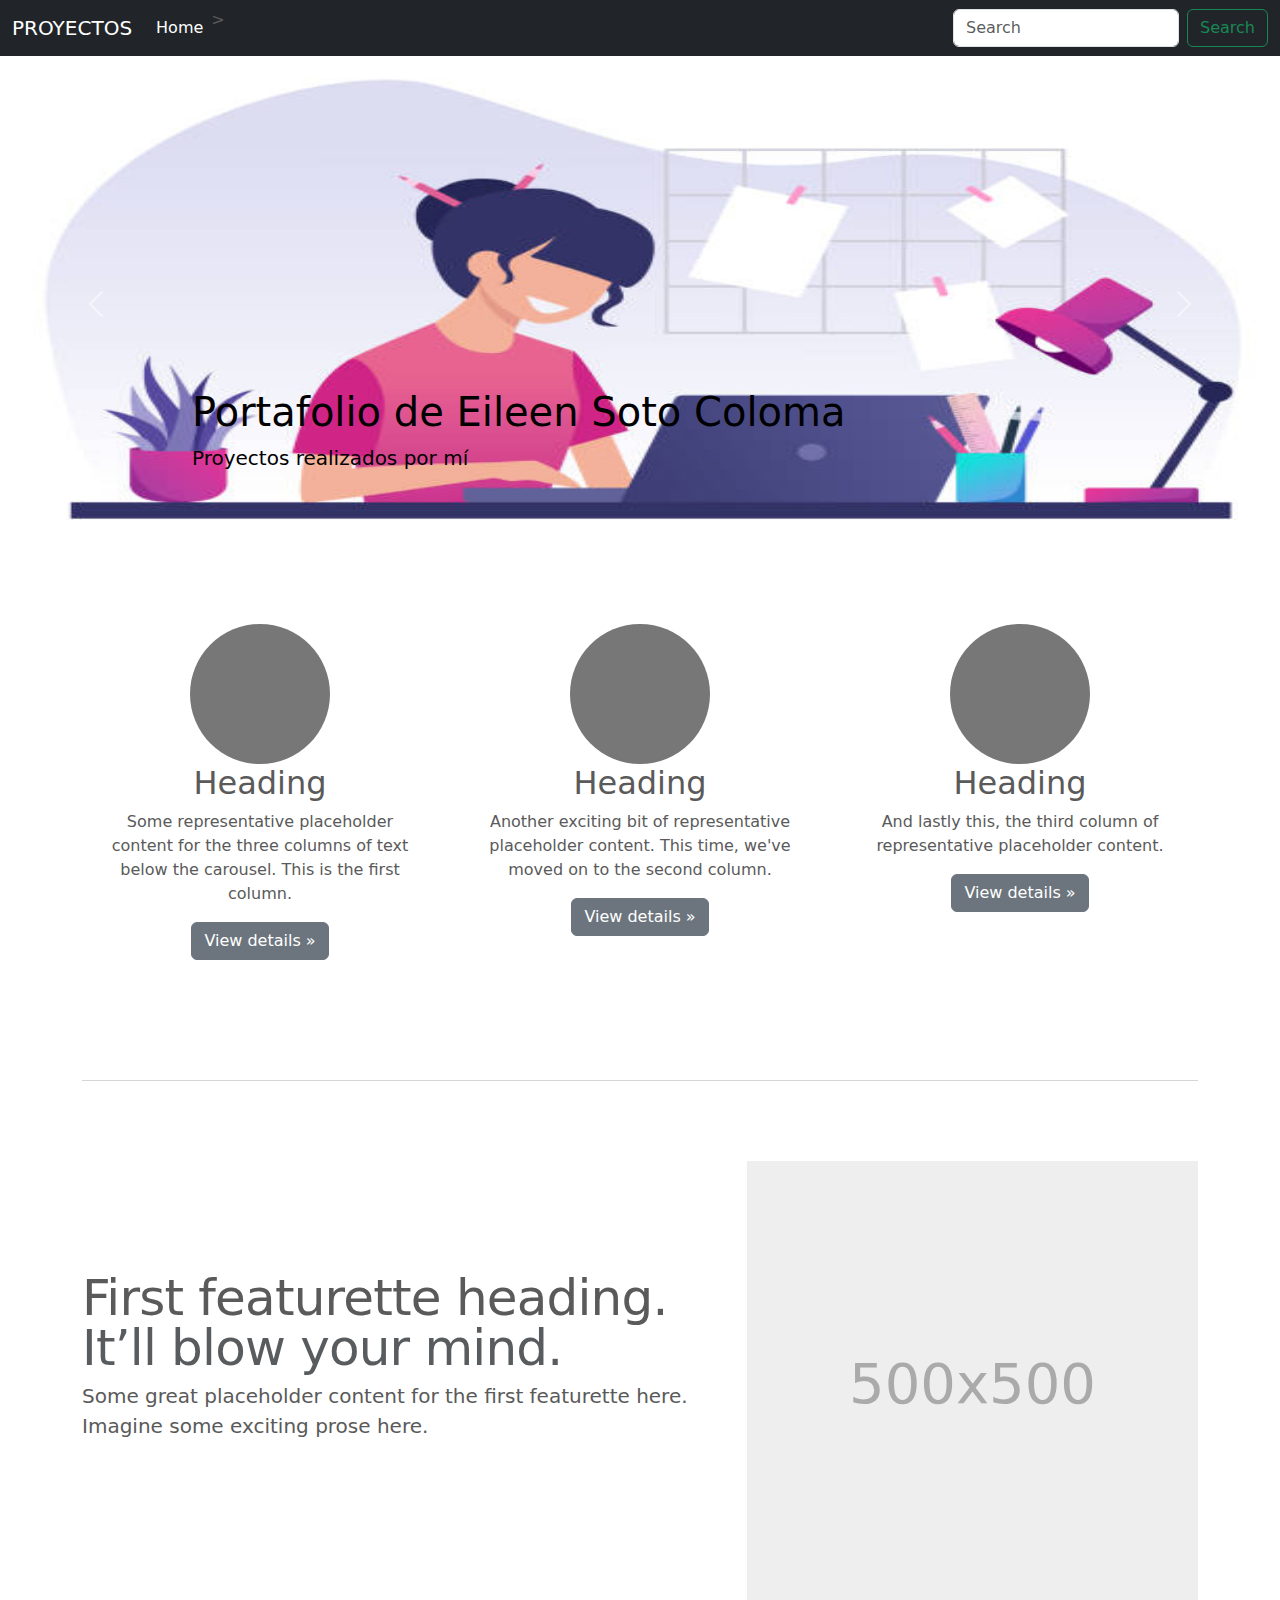
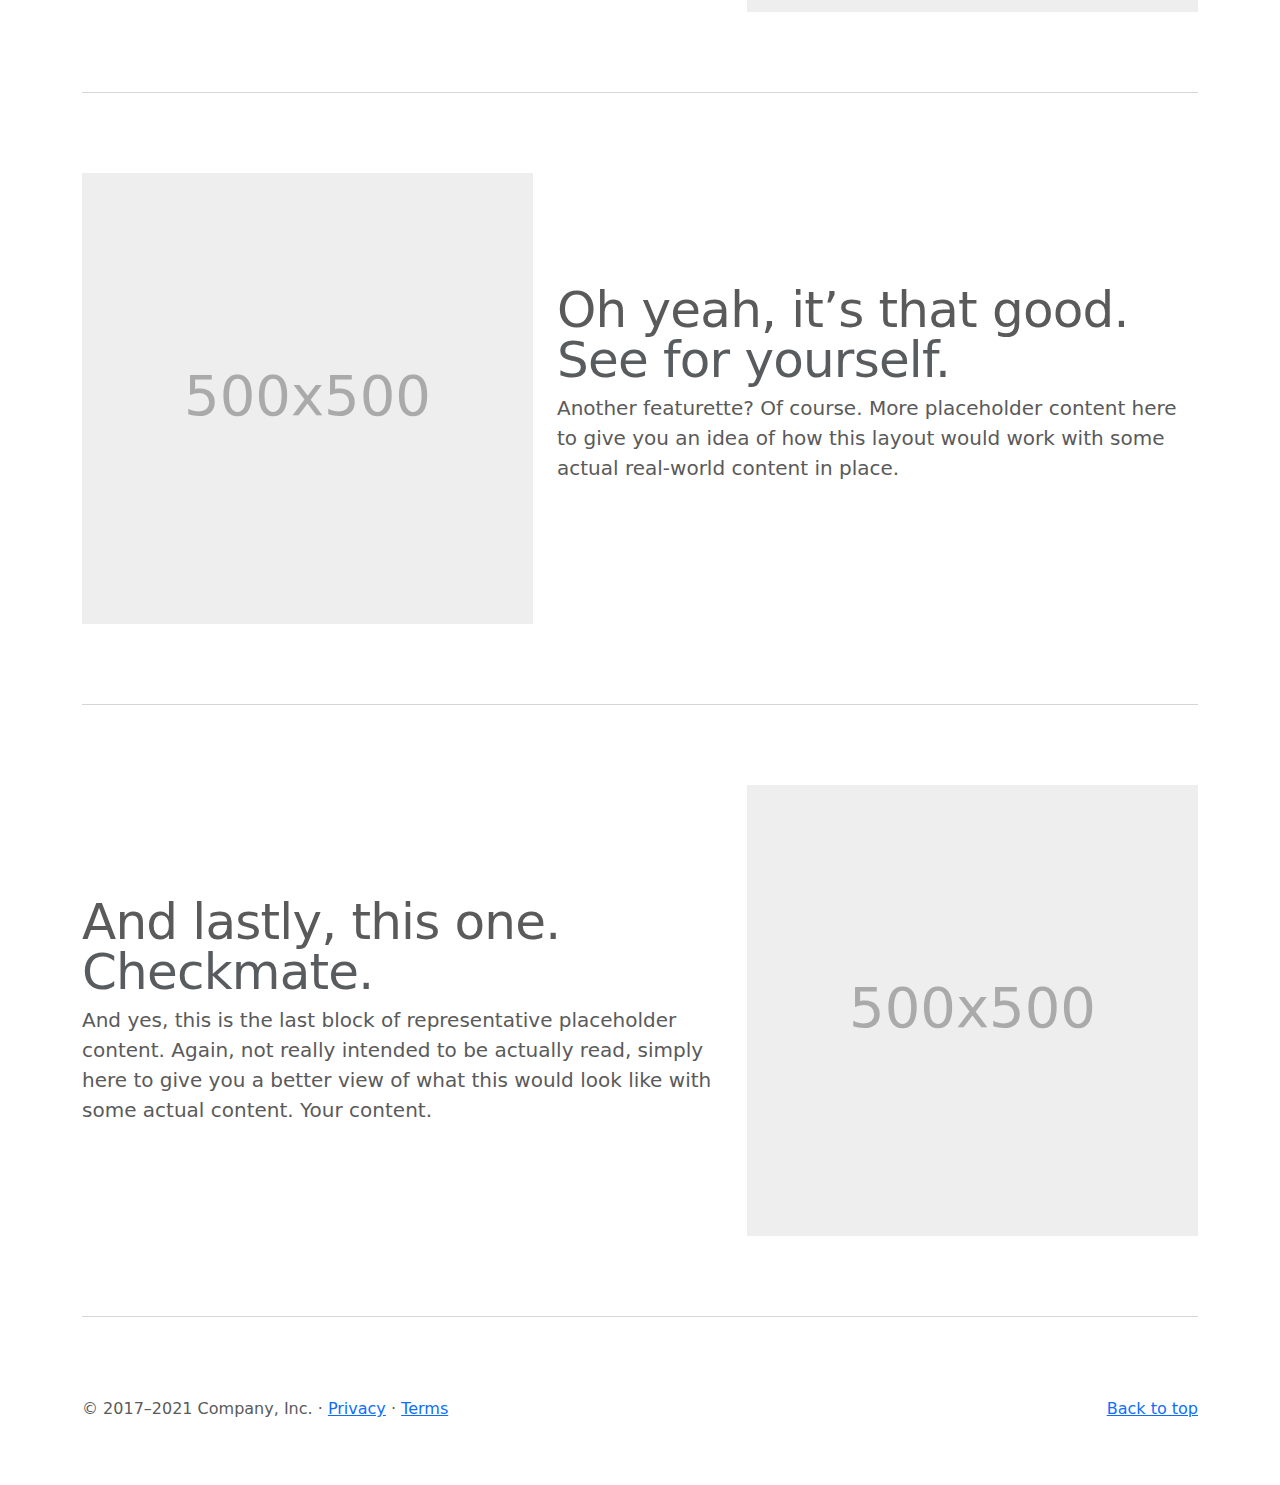
==== index.html @ 5d78b76d "Mi primer commit de mi github pages" ====
<!DOCTYPE html>
<html lang="en">
  <head>
    <meta charset="utf-8" />
    <meta name="viewport" content="width=device-width, initial-scale=1" />
    <meta name="description" content="" />
    <meta
      name="author"
      content="Mark Otto, Jacob Thornton, and Bootstrap contributors"
    />
    <meta name="generator" content="Hugo 0.84.0" />
    <title>Portafolio Eileen Soto</title>

    <link
      rel="canonical"
      href="https://getbootstrap.com/docs/5.0/examples/carousel/"
    />

    <!-- Bootstrap core CSS -->
    <link href="./assets/css/bootstrap.min.css" rel="stylesheet" />

    <style>
      .bd-placeholder-img {
        font-size: 1.125rem;
        text-anchor: middle;
        -webkit-user-select: none;
        -moz-user-select: none;
        user-select: none;
      }

      @media (min-width: 768px) {
        .bd-placeholder-img-lg {
          font-size: 3.5rem;
        }
      }
    </style>

    <!-- Custom styles for this template -->
    <link href="./assets/css/carousel.css" rel="stylesheet" />
    <link href="./assets/css/style.css" rel="stylesheet" />
  </head>
  <body>
    <header>
      <nav class="navbar navbar-expand-md navbar-dark fixed-top bg-dark">
        <div class="container-fluid">
          <a class="navbar-brand" href="#">PROYECTOS</a>
          <button
            class="navbar-toggler"
            type="button"
            data-bs-toggle="collapse"
            data-bs-target="#navbarCollapse"
            aria-controls="navbarCollapse"
            aria-expanded="false"
            aria-label="Toggle navigation"
          >
            <span class="navbar-toggler-icon"></span>
          </button>
          <div class="collapse navbar-collapse" id="navbarCollapse">
            <ul class="navbar-nav me-auto mb-2 mb-md-0">
              <li class="nav-item">
                <a class="nav-link active" aria-current="page" href="#">Home</a>
              </li>
              <li class="nav-item">
               
              </li>
              <li class="nav-item">
                
                >
              </li>
            </ul>
            <form class="d-flex">
              <input
                class="form-control me-2"
                type="search"
                placeholder="Search"
                aria-label="Search"
              />
              <button class="btn btn-outline-success" type="submit">
                Search
              </button>
            </form>
          </div>
        </div>
      </nav>
    </header>

    <main>
      <div id="myCarousel" class="carousel slide" data-bs-ride="carousel">
        <div class="carousel-indicators">
          <button
            type="button"
            data-bs-target="#myCarousel"
            data-bs-slide-to="0"
            class="active"
            aria-current="true"
            aria-label="Slide 1"
          ></button>
          <button
            type="button"
            data-bs-target="#myCarousel"
            data-bs-slide-to="1"
            aria-label="Slide 2"
          ></button>
          <button
            type="button"
            data-bs-target="#myCarousel"
            data-bs-slide-to="2"
            aria-label="Slide 3"
          ></button>
        </div>
        <div class="carousel-inner">
          <div class="carousel-item active">
            <img src="./assets/img/header.jpeg" />
            <div class="container">
              <div class="carousel-caption text-start">
                <h1>Portafolio de Eileen Soto Coloma</h1>
                <p>Proyectos realizados por mí</p>
              </div>
            </div>
          </div>
          <div class="carousel-item">
            <svg
              class="bd-placeholder-img"
              width="100%"
              height="100%"
              xmlns="http://www.w3.org/2000/svg"
              aria-hidden="true"
              preserveAspectRatio="xMidYMid slice"
              focusable="false"
            >
              <rect width="100%" height="100%" fill="#777" />
            </svg>

            <div class="container">
              <div class="carousel-caption">
                <h1>Another example headline.</h1>
                <p>
                  Some representative placeholder content for the second slide
                  of the carousel.
                </p>
                <p><a class="btn btn-lg btn-primary" href="#">Learn more</a></p>
              </div>
            </div>
          </div>
          <div class="carousel-item">
            <svg
              class="bd-placeholder-img"
              width="100%"
              height="100%"
              xmlns="http://www.w3.org/2000/svg"
              aria-hidden="true"
              preserveAspectRatio="xMidYMid slice"
              focusable="false"
            >
              <rect width="100%" height="100%" fill="#777" />
            </svg>

            <div class="container">
              <div class="carousel-caption text-end">
                <h1>One more for good measure.</h1>
                <p>
                  Some representative placeholder content for the third slide of
                  this carousel.
                </p>
                <p>
                  <a class="btn btn-lg btn-primary" href="#">Browse gallery</a>
                </p>
              </div>
            </div>
          </div>
        </div>
        <button
          class="carousel-control-prev"
          type="button"
          data-bs-target="#myCarousel"
          data-bs-slide="prev"
        >
          <span class="carousel-control-prev-icon" aria-hidden="true"></span>
          <span class="visually-hidden">Previous</span>
        </button>
        <button
          class="carousel-control-next"
          type="button"
          data-bs-target="#myCarousel"
          data-bs-slide="next"
        >
          <span class="carousel-control-next-icon" aria-hidden="true"></span>
          <span class="visually-hidden">Next</span>
        </button>
      </div>

      <!-- Marketing messaging and featurettes
  ================================================== -->
      <!-- Wrap the rest of the page in another container to center all the content. -->

      <div class="container marketing">
        <!-- Three columns of text below the carousel -->
        <div class="row">
          <div class="col-lg-4">
            <svg
              class="bd-placeholder-img rounded-circle"
              width="140"
              height="140"
              xmlns="http://www.w3.org/2000/svg"
              role="img"
              aria-label="Placeholder: 140x140"
              preserveAspectRatio="xMidYMid slice"
              focusable="false"
            >
              <title>Placeholder</title>
              <rect width="100%" height="100%" fill="#777" />
              <text x="50%" y="50%" fill="#777" dy=".3em">140x140</text>
            </svg>

            <h2>Heading</h2>
            <p>
              Some representative placeholder content for the three columns of
              text below the carousel. This is the first column.
            </p>
            <p>
              <a class="btn btn-secondary" href="#">View details &raquo;</a>
            </p>
          </div>
          <!-- /.col-lg-4 -->
          <div class="col-lg-4">
            <svg
              class="bd-placeholder-img rounded-circle"
              width="140"
              height="140"
              xmlns="http://www.w3.org/2000/svg"
              role="img"
              aria-label="Placeholder: 140x140"
              preserveAspectRatio="xMidYMid slice"
              focusable="false"
            >
              <title>Placeholder</title>
              <rect width="100%" height="100%" fill="#777" />
              <text x="50%" y="50%" fill="#777" dy=".3em">140x140</text>
            </svg>

            <h2>Heading</h2>
            <p>
              Another exciting bit of representative placeholder content. This
              time, we've moved on to the second column.
            </p>
            <p>
              <a class="btn btn-secondary" href="#">View details &raquo;</a>
            </p>
          </div>
          <!-- /.col-lg-4 -->
          <div class="col-lg-4">
            <svg
              class="bd-placeholder-img rounded-circle"
              width="140"
              height="140"
              xmlns="http://www.w3.org/2000/svg"
              role="img"
              aria-label="Placeholder: 140x140"
              preserveAspectRatio="xMidYMid slice"
              focusable="false"
            >
              <title>Placeholder</title>
              <rect width="100%" height="100%" fill="#777" />
              <text x="50%" y="50%" fill="#777" dy=".3em">140x140</text>
            </svg>

            <h2>Heading</h2>
            <p>
              And lastly this, the third column of representative placeholder
              content.
            </p>
            <p>
              <a class="btn btn-secondary" href="#">View details &raquo;</a>
            </p>
          </div>
          <!-- /.col-lg-4 -->
        </div>
        <!-- /.row -->

        <!-- START THE FEATURETTES -->

        <hr class="featurette-divider" />

        <div class="row featurette">
          <div class="col-md-7">
            <h2 class="featurette-heading">
              First featurette heading.
              <span class="text-muted">It’ll blow your mind.</span>
            </h2>
            <p class="lead">
              Some great placeholder content for the first featurette here.
              Imagine some exciting prose here.
            </p>
          </div>
          <div class="col-md-5">
            <svg
              class="bd-placeholder-img bd-placeholder-img-lg featurette-image img-fluid mx-auto"
              width="500"
              height="500"
              xmlns="http://www.w3.org/2000/svg"
              role="img"
              aria-label="Placeholder: 500x500"
              preserveAspectRatio="xMidYMid slice"
              focusable="false"
            >
              <title>Placeholder</title>
              <rect width="100%" height="100%" fill="#eee" />
              <text x="50%" y="50%" fill="#aaa" dy=".3em">500x500</text>
            </svg>
          </div>
        </div>

        <hr class="featurette-divider" />

        <div class="row featurette">
          <div class="col-md-7 order-md-2">
            <h2 class="featurette-heading">
              Oh yeah, it’s that good.
              <span class="text-muted">See for yourself.</span>
            </h2>
            <p class="lead">
              Another featurette? Of course. More placeholder content here to
              give you an idea of how this layout would work with some actual
              real-world content in place.
            </p>
          </div>
          <div class="col-md-5 order-md-1">
            <svg
              class="bd-placeholder-img bd-placeholder-img-lg featurette-image img-fluid mx-auto"
              width="500"
              height="500"
              xmlns="http://www.w3.org/2000/svg"
              role="img"
              aria-label="Placeholder: 500x500"
              preserveAspectRatio="xMidYMid slice"
              focusable="false"
            >
              <title>Placeholder</title>
              <rect width="100%" height="100%" fill="#eee" />
              <text x="50%" y="50%" fill="#aaa" dy=".3em">500x500</text>
            </svg>
          </div>
        </div>

        <hr class="featurette-divider" />

        <div class="row featurette">
          <div class="col-md-7">
            <h2 class="featurette-heading">
              And lastly, this one. <span class="text-muted">Checkmate.</span>
            </h2>
            <p class="lead">
              And yes, this is the last block of representative placeholder
              content. Again, not really intended to be actually read, simply
              here to give you a better view of what this would look like with
              some actual content. Your content.
            </p>
          </div>
          <div class="col-md-5">
            <svg
              class="bd-placeholder-img bd-placeholder-img-lg featurette-image img-fluid mx-auto"
              width="500"
              height="500"
              xmlns="http://www.w3.org/2000/svg"
              role="img"
              aria-label="Placeholder: 500x500"
              preserveAspectRatio="xMidYMid slice"
              focusable="false"
            >
              <title>Placeholder</title>
              <rect width="100%" height="100%" fill="#eee" />
              <text x="50%" y="50%" fill="#aaa" dy=".3em">500x500</text>
            </svg>
          </div>
        </div>

        <hr class="featurette-divider" />

        <!-- /END THE FEATURETTES -->
      </div>
      <!-- /.container -->

      <!-- FOOTER -->
      <footer class="container">
        <p class="float-end"><a href="#">Back to top</a></p>
        <p>
          &copy; 2017–2021 Company, Inc. &middot;
          <a href="#">Privacy</a> &middot; <a href="#">Terms</a>
        </p>
      </footer>
    </main>

    <script src="../assets/dist/js/bootstrap.bundle.min.js"></script>
  </body>
</html>
---- assets/css/carousel.css ----
/* GLOBAL STYLES
-------------------------------------------------- */
/* Padding below the footer and lighter body text */

body {
  padding-top: 3rem;
  padding-bottom: 3rem;
  color: #5a5a5a;
}


/* CUSTOMIZE THE CAROUSEL
-------------------------------------------------- */

/* Carousel base class */
.carousel {
  margin-bottom: 4rem;
}
/* Since positioning the image, we need to help out the caption */
.carousel-caption {
  bottom: 3rem;
  z-index: 10;
}

/* Declare heights because of positioning of img element */
.carousel-item {
  height: 32rem;
}
.carousel-item > img {
  position: absolute;
  top: 0;
  left: 0;
  min-width: 100%;
  height: 32rem;
}


/* MARKETING CONTENT
-------------------------------------------------- */

/* Center align the text within the three columns below the carousel */
.marketing .col-lg-4 {
  margin-bottom: 1.5rem;
  text-align: center;
}
.marketing h2 {
  font-weight: 400;
}
/* rtl:begin:ignore */
.marketing .col-lg-4 p {
  margin-right: .75rem;
  margin-left: .75rem;
}
/* rtl:end:ignore */


/* Featurettes
------------------------- */

.featurette-divider {
  margin: 5rem 0; /* Space out the Bootstrap <hr> more */
}

/* Thin out the marketing headings */
.featurette-heading {
  font-weight: 300;
  line-height: 1;
  /* rtl:remove */
  letter-spacing: -.05rem;
}


/* RESPONSIVE CSS
-------------------------------------------------- */

@media (min-width: 40em) {
  /* Bump up size of carousel content */
  .carousel-caption p {
    margin-bottom: 1.25rem;
    font-size: 1.25rem;
    line-height: 1.4;
  }

  .featurette-heading {
    font-size: 50px;
  }
}

@media (min-width: 62em) {
  .featurette-heading {
    margin-top: 7rem;
  }
}
---- assets/css/style.css ----
.carousel-caption {
    color:black
}
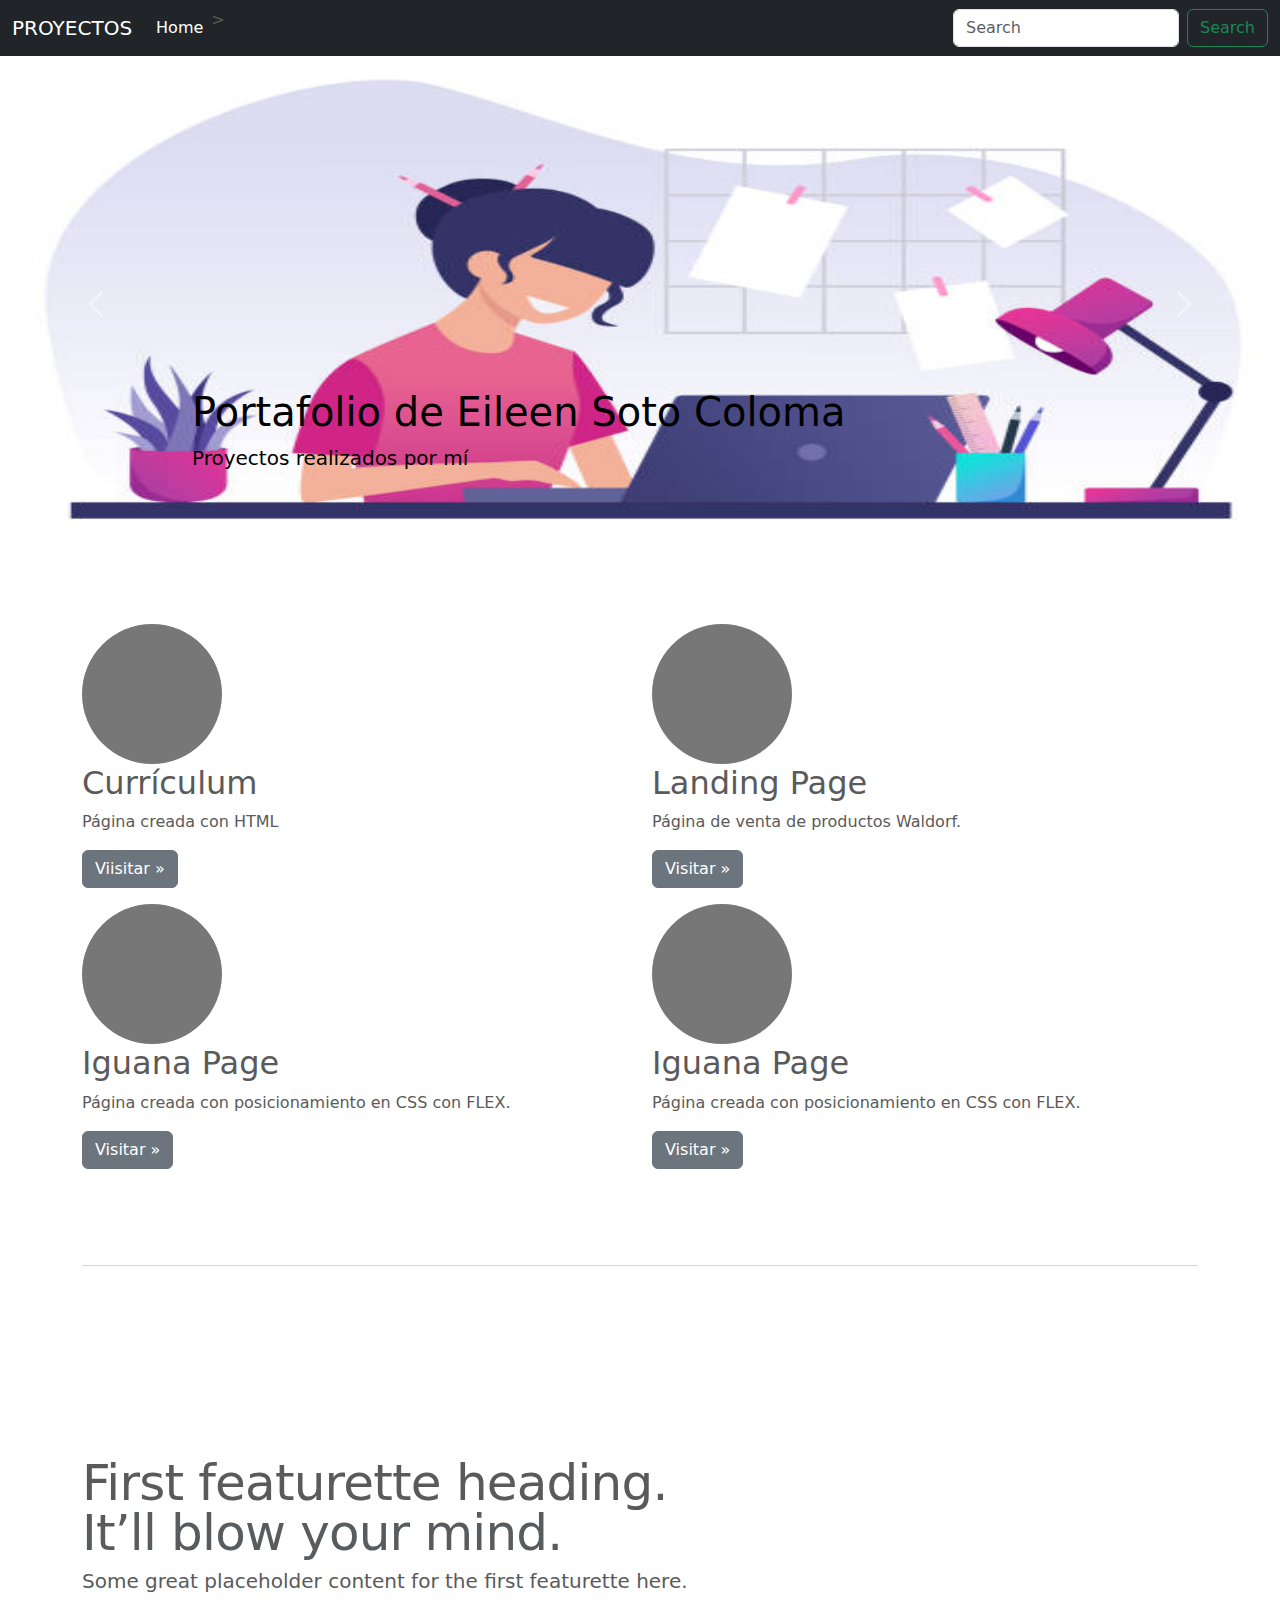
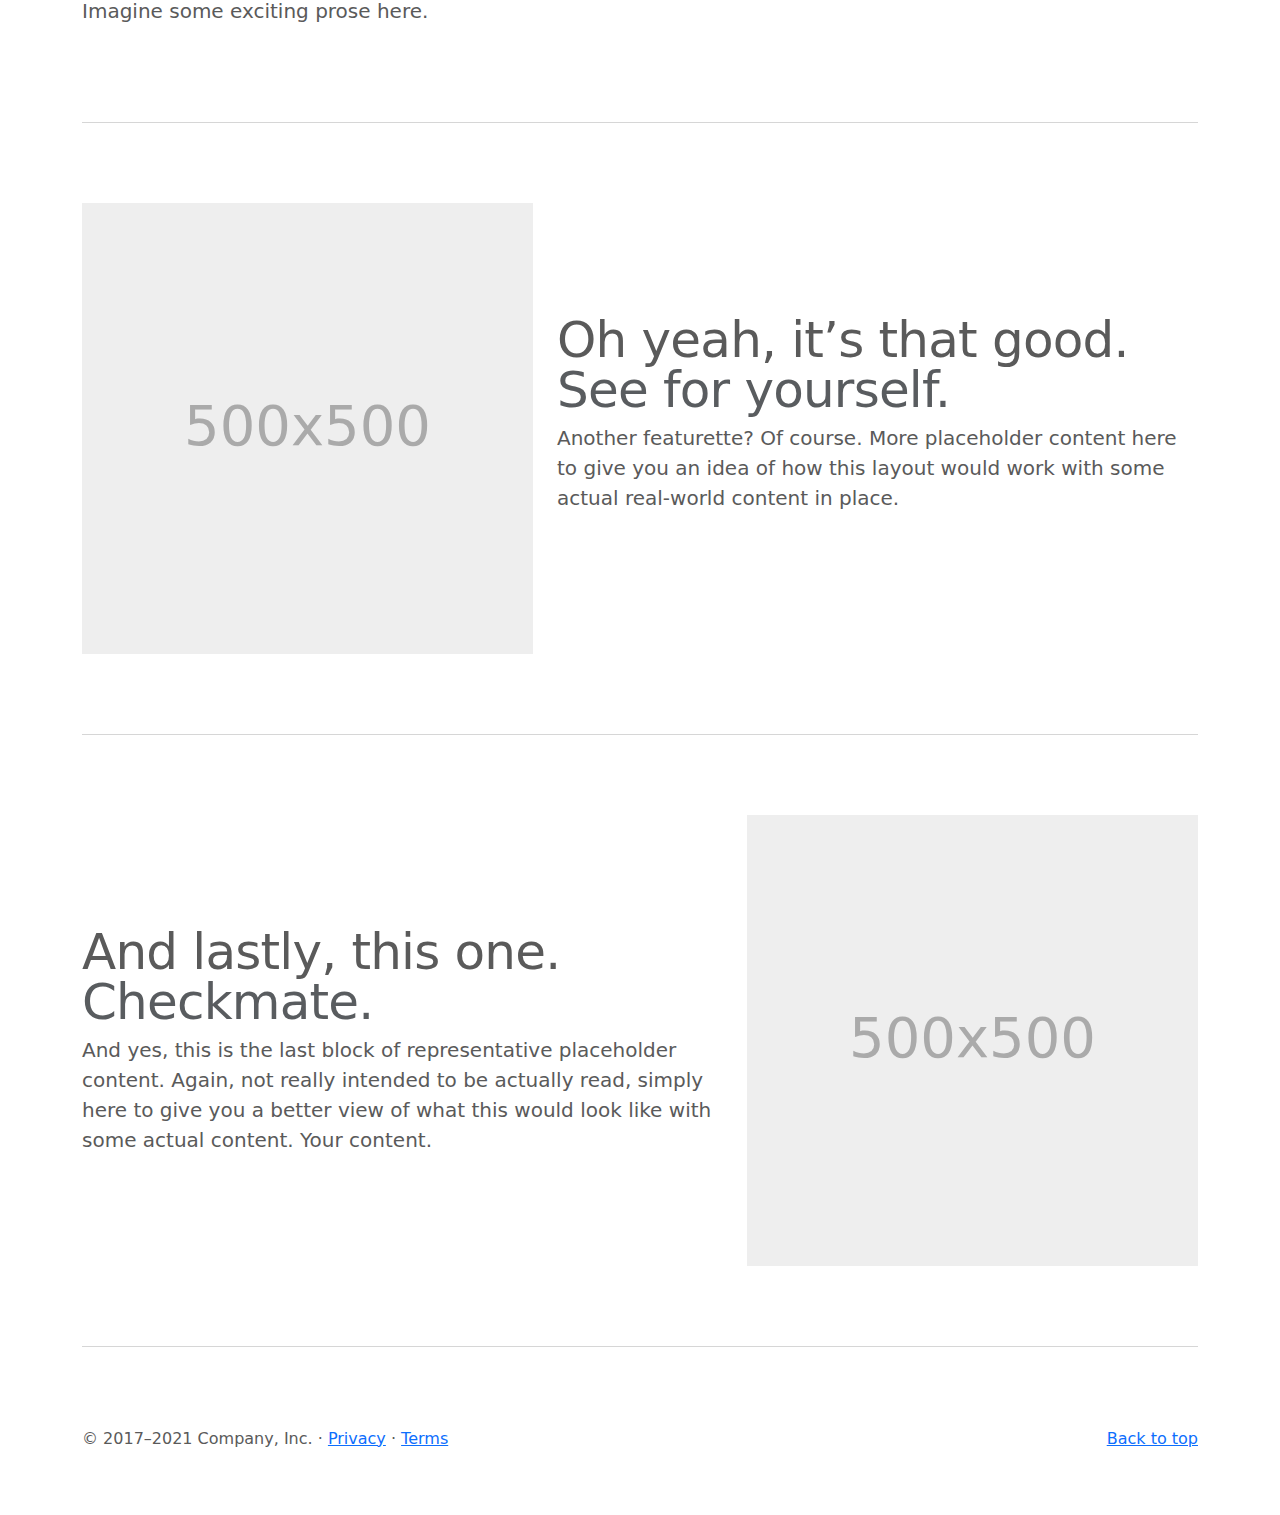
==== commit 3cf2b8a4: "Segunda página del carrusel y modificación en la grilla" ====
--- a/index.html
+++ b/index.html
@@ -119,17 +119,7 @@
             </div>
           </div>
           <div class="carousel-item">
-            <svg
-              class="bd-placeholder-img"
-              width="100%"
-              height="100%"
-              xmlns="http://www.w3.org/2000/svg"
-              aria-hidden="true"
-              preserveAspectRatio="xMidYMid slice"
-              focusable="false"
-            >
-              <rect width="100%" height="100%" fill="#777" />
-            </svg>
+            <img src="./assets/img/mujercita.webp" />
 
             <div class="container">
               <div class="carousel-caption">
@@ -196,7 +186,7 @@
       <div class="container marketing">
         <!-- Three columns of text below the carousel -->
         <div class="row">
-          <div class="col-lg-4">
+          <div class="col-lg-6">
             <svg
               class="bd-placeholder-img rounded-circle"
               width="140"
@@ -212,17 +202,16 @@
               <text x="50%" y="50%" fill="#777" dy=".3em">140x140</text>
             </svg>
 
-            <h2>Heading</h2>
-            <p>
-              Some representative placeholder content for the three columns of
-              text below the carousel. This is the first column.
-            </p>
-            <p>
-              <a class="btn btn-secondary" href="#">View details &raquo;</a>
+            <h2>Currículum</h2>
+            <p>
+              Página creada con HTML
+            </p>
+            <p>
+              <a class="btn btn-secondary" href="#">Viisitar &raquo;</a>
             </p>
           </div>
           <!-- /.col-lg-4 -->
-          <div class="col-lg-4">
+          <div class="col-lg-6">
             <svg
               class="bd-placeholder-img rounded-circle"
               width="140"
@@ -238,17 +227,16 @@
               <text x="50%" y="50%" fill="#777" dy=".3em">140x140</text>
             </svg>
 
-            <h2>Heading</h2>
-            <p>
-              Another exciting bit of representative placeholder content. This
-              time, we've moved on to the second column.
-            </p>
-            <p>
-              <a class="btn btn-secondary" href="#">View details &raquo;</a>
+            <h2>Landing Page</h2>
+            <p>
+              Página de venta de productos Waldorf.
+            </p>
+            <p>
+              <a class="btn btn-secondary" href="#">Visitar &raquo;</a>
             </p>
           </div>
           <!-- /.col-lg-4 -->
-          <div class="col-lg-4">
+          <div class="col-lg-6">
             <svg
               class="bd-placeholder-img rounded-circle"
               width="140"
@@ -264,13 +252,37 @@
               <text x="50%" y="50%" fill="#777" dy=".3em">140x140</text>
             </svg>
 
-            <h2>Heading</h2>
-            <p>
-              And lastly this, the third column of representative placeholder
-              content.
-            </p>
-            <p>
-              <a class="btn btn-secondary" href="#">View details &raquo;</a>
+            <h2>Iguana Page</h2>
+            <p>
+              Página creada con posicionamiento en CSS con FLEX.
+            </p>
+            <p>
+              <a class="btn btn-secondary" href="#">Visitar &raquo;</a>
+            </p>
+          </div>
+          <!-- /.col-lg-4 -->
+          <div class="col-lg-6">
+            <svg
+              class="bd-placeholder-img rounded-circle"
+              width="140"
+              height="140"
+              xmlns="http://www.w3.org/2000/svg"
+              role="img"
+              aria-label="Placeholder: 140x140"
+              preserveAspectRatio="xMidYMid slice"
+              focusable="false"
+            >
+              <title>Placeholder</title>
+              <rect width="100%" height="100%" fill="#777" />
+              <text x="50%" y="50%" fill="#777" dy=".3em">140x140</text>
+            </svg>
+
+            <h2>Iguana Page</h2>
+            <p>
+              Página creada con posicionamiento en CSS con FLEX.
+            </p>
+            <p>
+              <a class="btn btn-secondary" href="#">Visitar &raquo;</a>
             </p>
           </div>
           <!-- /.col-lg-4 -->
@@ -293,20 +305,7 @@
             </p>
           </div>
           <div class="col-md-5">
-            <svg
-              class="bd-placeholder-img bd-placeholder-img-lg featurette-image img-fluid mx-auto"
-              width="500"
-              height="500"
-              xmlns="http://www.w3.org/2000/svg"
-              role="img"
-              aria-label="Placeholder: 500x500"
-              preserveAspectRatio="xMidYMid slice"
-              focusable="false"
-            >
-              <title>Placeholder</title>
-              <rect width="100%" height="100%" fill="#eee" />
-              <text x="50%" y="50%" fill="#aaa" dy=".3em">500x500</text>
-            </svg>
+            
           </div>
         </div>
 
@@ -390,6 +389,6 @@
       </footer>
     </main>
 
-    <script src="../assets/dist/js/bootstrap.bundle.min.js"></script>
+    <script src="./assets/js/bootstrap.bundle.min.js"></script>
   </body>
 </html>
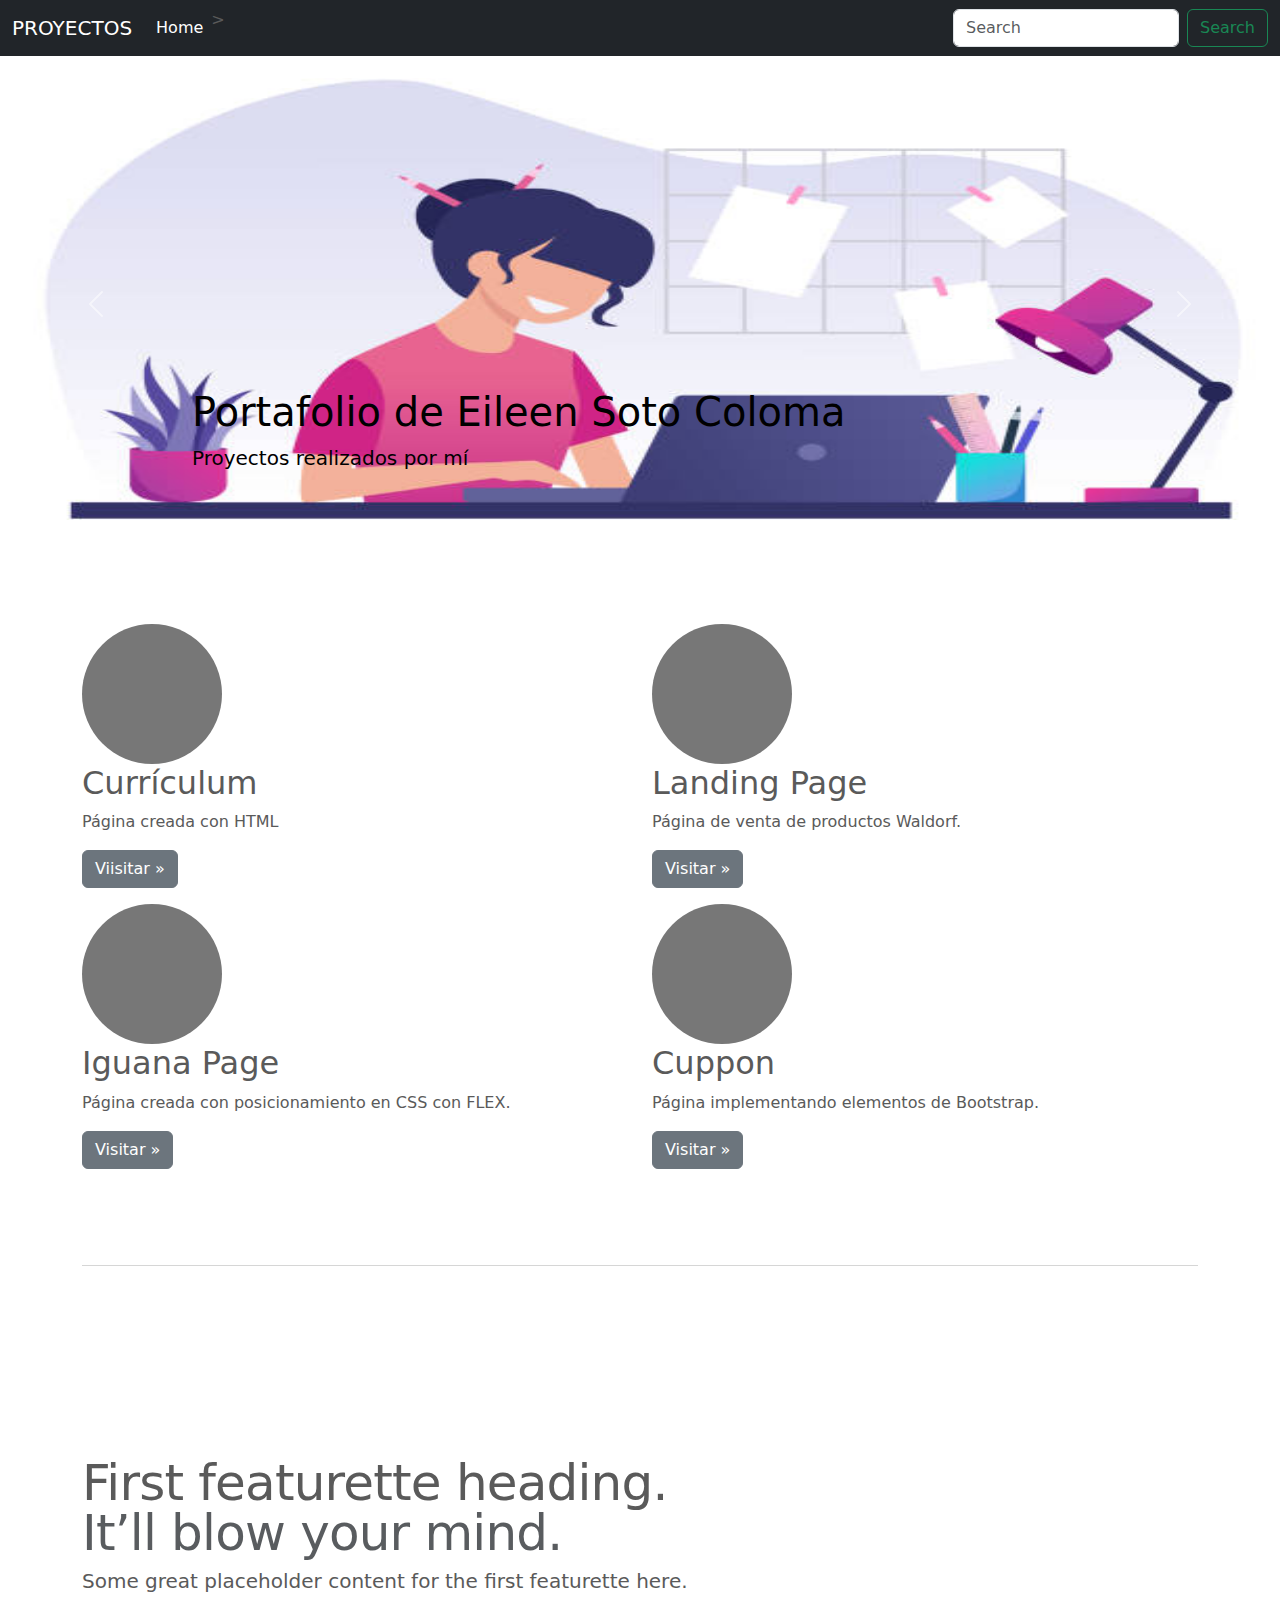
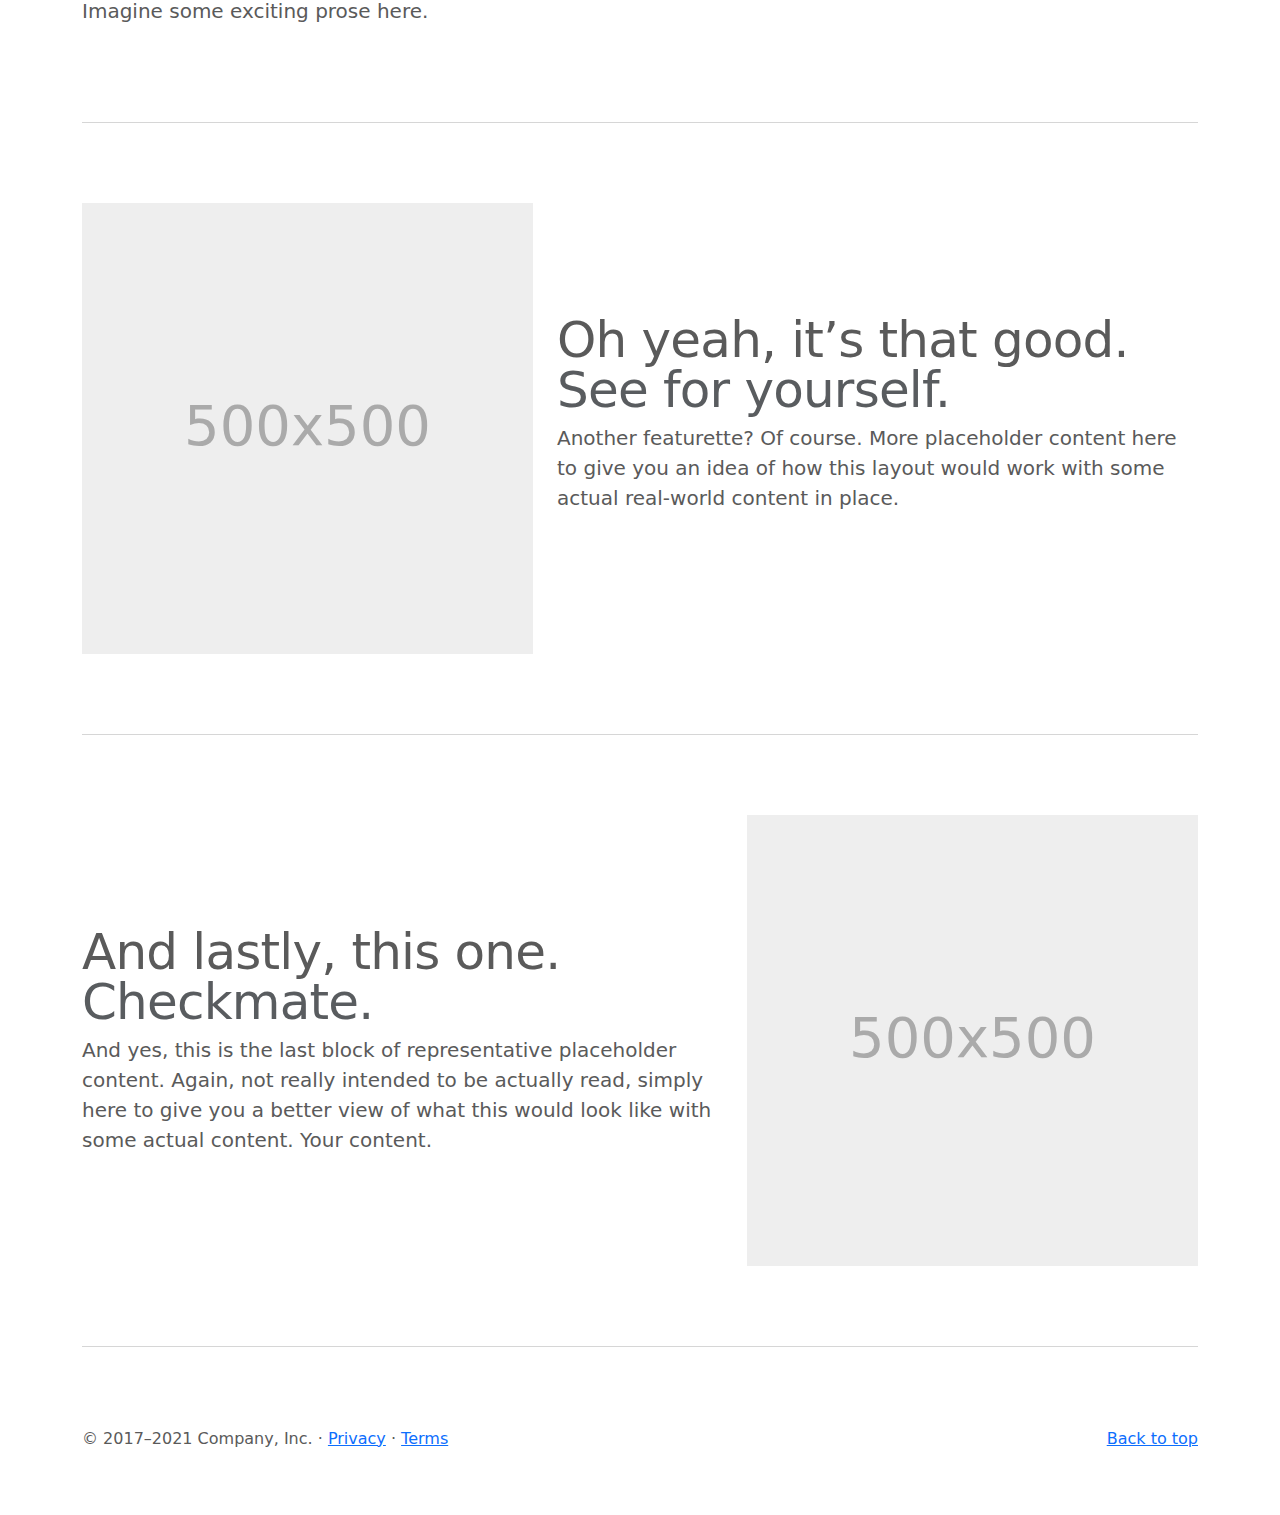
==== commit 4fcb6f93: "tercera página del carrusel" ====
--- a/index.html
+++ b/index.html
@@ -123,27 +123,16 @@
 
             <div class="container">
               <div class="carousel-caption">
-                <h1>Another example headline.</h1>
+                <h1>Segunda página</h1>
                 <p>
-                  Some representative placeholder content for the second slide
-                  of the carousel.
+                  Esta página está vacía por ahora.
                 </p>
                 <p><a class="btn btn-lg btn-primary" href="#">Learn more</a></p>
               </div>
             </div>
           </div>
           <div class="carousel-item">
-            <svg
-              class="bd-placeholder-img"
-              width="100%"
-              height="100%"
-              xmlns="http://www.w3.org/2000/svg"
-              aria-hidden="true"
-              preserveAspectRatio="xMidYMid slice"
-              focusable="false"
-            >
-              <rect width="100%" height="100%" fill="#777" />
-            </svg>
+            <img src="./assets/img/primera mujer programadora.jpeg" />
 
             <div class="container">
               <div class="carousel-caption text-end">
@@ -277,9 +266,9 @@
               <text x="50%" y="50%" fill="#777" dy=".3em">140x140</text>
             </svg>
 
-            <h2>Iguana Page</h2>
-            <p>
-              Página creada con posicionamiento en CSS con FLEX.
+            <h2>Cuppon</h2>
+            <p>
+              Página implementando elementos de Bootstrap.
             </p>
             <p>
               <a class="btn btn-secondary" href="#">Visitar &raquo;</a>
